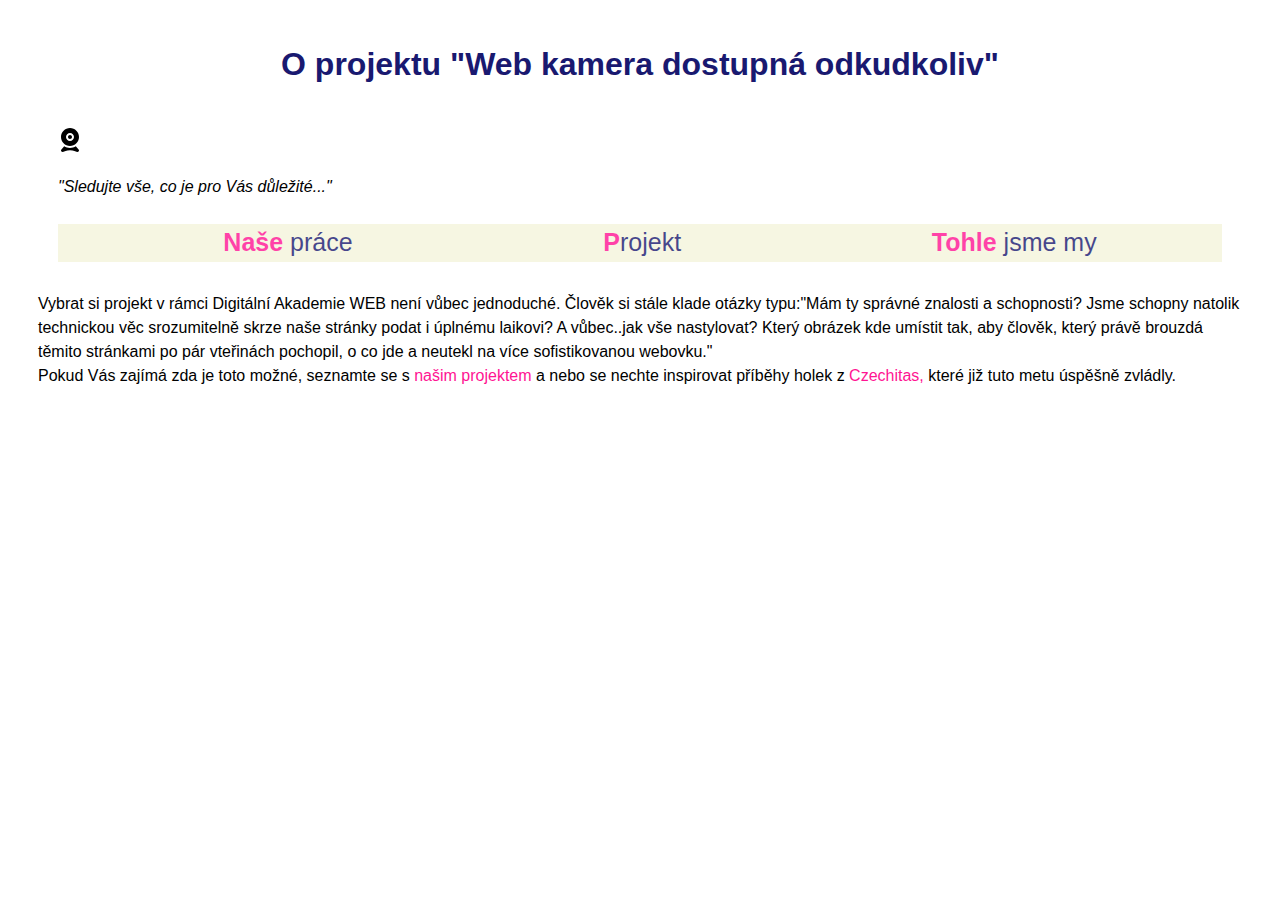
==== main.html @ 3b85eaa1 "Uvodni strana" ====
<!DOCTYPE html>
<html lang="en">
  <head>
    <meta charset="UTF-8" />
    <meta http-equiv="X-UA-Compatible" content="IE=edge" />
    <meta name="viewport" content="width=device-width, initial-scale=1.0" />
    <title>O projektu webová kamera</title>
    <link rel="preconnect" href="https://fonts.gstatic.com" />
    <link
      href="https://fonts.googleapis.com/css2?family=Roboto+Condensed:wght@300&display=swap"
      rel="stylesheet"
    />

    <link rel="stylesheet" href="style.css" />
  </head>
  <body>
    <!--Hlavicka stranky-->
    <header class="header">
      <h1>O projektu "Web kamera dostupná odkudkoliv"</h1>
    </header>

    <!--Menu-->
    <div class="container">
      <div class="hlavniMenu">
        <div class="slogan">
          <img
            class="kamera"
            src="obrazky/iconmonstr-webcam-3.svg"
            alt="ikonka kamery"
          />
          <p><em>"Sledujte vše, co je pro Vás důležité..."</em></p>
        </div>

        <ul class="menu">
          <li>
            <a href="main.html"
              ><span style="color: deeppink; font-weight: bold">Naše</span>
              práce</a
            >
          </li>
          <li>
            <a href="project.html"
              ><span style="color: deeppink; font-weight: bold">P</span
              >rojekt</a
            >
          </li>
          <li>
            <a href="thisIsUs.html"
              ><span style="color: deeppink; font-weight: bold">Tohle</span>
              jsme my</a
            >
          </li>
        </ul>
      </div>
      <div class="nasePrace">
        <p>
          Vybrat si projekt v rámci Digitální Akademie WEB není vůbec
          jednoduché. Člověk si stále klade otázky typu:"Mám ty správné znalosti
          a schopnosti? Jsme schopny natolik technickou věc srozumitelně skrze
          naše stránky podat i úplnému laikovi? A vůbec..jak vše nastylovat?
          Který obrázek kde umístit tak, aby člověk, který právě brouzdá těmito
          stránkami po pár vteřinách pochopil, o co jde a neutekl na více
          sofistikovanou webovku."
          <br />
          Pokud Vás zajímá zda je toto možné, seznamte se s
          <a href="project.html">našim projektem</a> a nebo se nechte inspirovat
          příběhy holek z
          <a href="https://www.czechitas.cz/cs/">Czechitas,</a> které již tuto
          metu úspěšně zvládly.
        </p>
      </div>
    </div>
  </body>
</html>
---- style.css ----
* {
  box-sizing: border-box;
}

body {
  font-family: 'Roboto', sans-serif;
  line-height: 1.5;
}
.hlavniMenu {
  margin: 30px 50px;
}
.container {
  display: block;
  max-width: 80rem;
}
.menu {
  text-align: center;
  background-color: beige;
  opacity: 80%;
  font-size: 25px;
  display: flex;
  flex-direction: row;
  justify-content: space-around;
}
.menu li {
  display: inline-block;
}
.menu a {
  text-decoration: none;
  color: midnightblue;
}
.menu a:hover,
.menu a:focus {
  background-color: thistle;
}
h1 {
  text-align: center;
  color: midnightblue;
  margin: 40px;
}
a {
  text-decoration: none;
  color: deeppink;
}
.nasePrace {
  margin: 30px 30px;
}
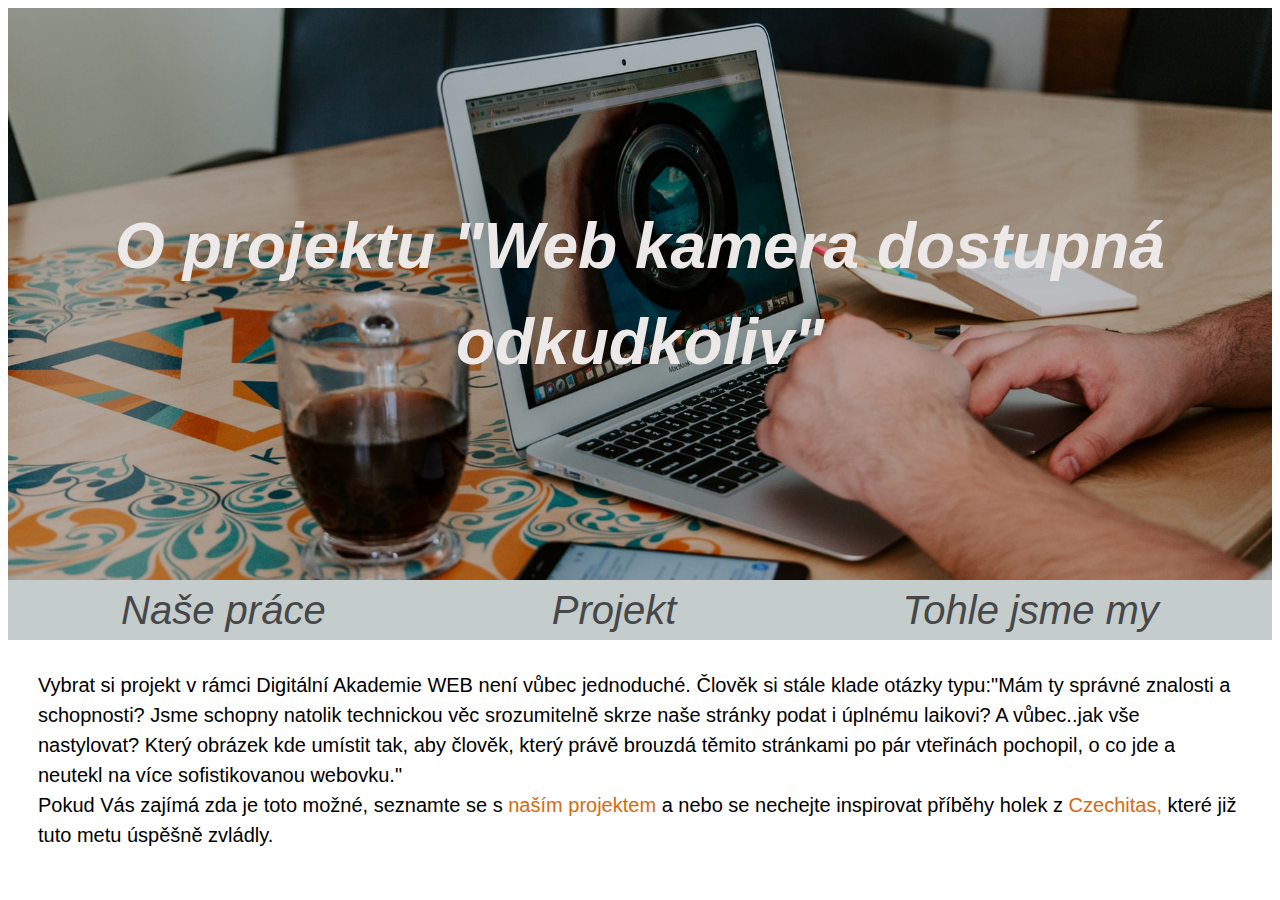
==== commit 185ee7ae: "Verze druha" ====
--- a/main.html
+++ b/main.html
@@ -22,33 +22,24 @@
     <!--Menu-->
     <div class="container">
       <div class="hlavniMenu">
-        <div class="slogan">
+        <!--<div class="slogan">
           <img
             class="kamera"
             src="obrazky/iconmonstr-webcam-3.svg"
             alt="ikonka kamery"
           />
           <p><em>"Sledujte vše, co je pro Vás důležité..."</em></p>
-        </div>
+        </div>-->
 
         <ul class="menu">
           <li>
-            <a href="main.html"
-              ><span style="color: deeppink; font-weight: bold">Naše</span>
-              práce</a
-            >
+            <a href="main.html">Naše práce</a>
           </li>
           <li>
-            <a href="project.html"
-              ><span style="color: deeppink; font-weight: bold">P</span
-              >rojekt</a
-            >
+            <a href="project.html"><span>P</span>rojekt</a>
           </li>
           <li>
-            <a href="thisIsUs.html"
-              ><span style="color: deeppink; font-weight: bold">Tohle</span>
-              jsme my</a
-            >
+            <a href="thisIsUs.html">Tohle jsme my</a>
           </li>
         </ul>
       </div>
@@ -63,8 +54,8 @@
           sofistikovanou webovku."
           <br />
           Pokud Vás zajímá zda je toto možné, seznamte se s
-          <a href="project.html">našim projektem</a> a nebo se nechte inspirovat
-          příběhy holek z
+          <a href="project.html">naším projektem</a> a nebo se nechejte
+          inspirovat příběhy holek z
           <a href="https://www.czechitas.cz/cs/">Czechitas,</a> které již tuto
           metu úspěšně zvládly.
         </p>
--- a/style.css
+++ b/style.css
@@ -5,43 +5,60 @@
 body {
   font-family: 'Roboto', sans-serif;
   line-height: 1.5;
+  font-size: 20px;
 }
 .hlavniMenu {
-  margin: 30px 50px;
+  background-color: rgb(197, 204, 204);
 }
 .container {
   display: block;
-  max-width: 80rem;
 }
 .menu {
   text-align: center;
-  background-color: beige;
   opacity: 80%;
   font-size: 25px;
   display: flex;
   flex-direction: row;
   justify-content: space-around;
+  margin: 0;
+  padding: 0;
 }
 .menu li {
   display: inline-block;
 }
 .menu a {
   text-decoration: none;
-  color: midnightblue;
+  color: rgb(39, 39, 41);
+  font-size: 2.5rem;
+  font-style: italic;
 }
 .menu a:hover,
 .menu a:focus {
-  background-color: thistle;
+  background-color: rgb(238, 163, 78);
+}
+header {
+  background-image: url('obrazky/backgroundKamera.jpg');
+  background-size: cover;
+  padding: 150px 30px;
+  background-repeat: no-repeat;
+  background-position: center center;
 }
 h1 {
   text-align: center;
-  color: midnightblue;
+  color: rgb(236, 233, 232);
   margin: 40px;
+  font-size: 4rem;
+  font-style: italic;
 }
 a {
   text-decoration: none;
-  color: deeppink;
+  color: rgb(218, 104, 11);
 }
 .nasePrace {
   margin: 30px 30px;
 }
+
+.projekt {
+  text-align: center;
+  margin-top: 30px;
+}
